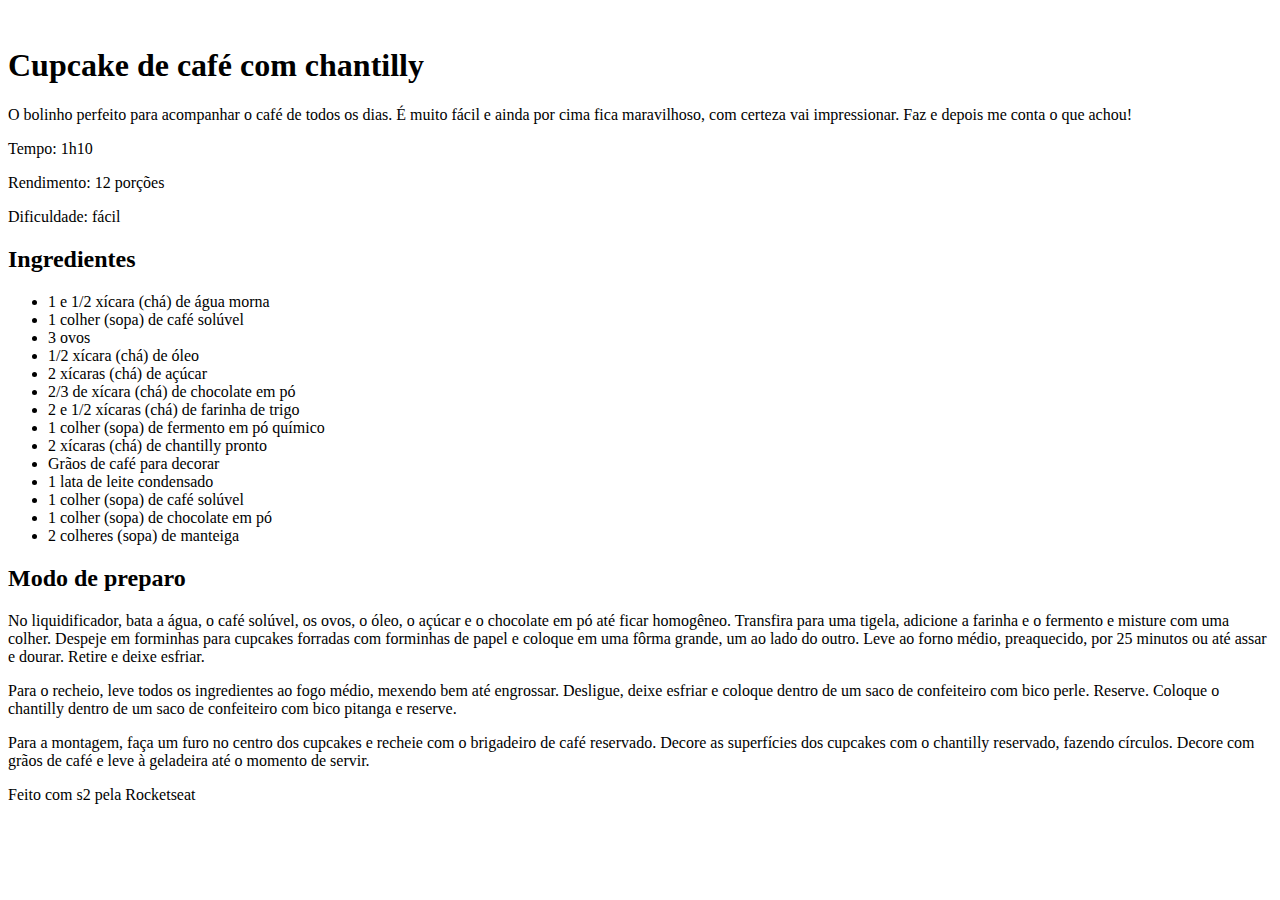
==== index.html @ 8c71a005 "iniciando a estrutura html" ====
<!DOCTYPE html>
<html lang="en">

<head>
    <meta charset="UTF-8">
    <meta name="viewport" content="width=device-width, initial-scale=1.0">
    <title>Document</title>
</head>

<body>
    <div id="page">
        <img src="" alt="">
        <main>
            <section id="about">
                <h1>Cupcake de café com chantilly</h1>
                <p>
                    O bolinho perfeito para acompanhar o café de todos os dias. É muito fácil e ainda por cima fica
                    maravilhoso, com certeza vai impressionar. Faz e depois me conta o que achou!
                </p>
                <p>Tempo: 1h10 </p>
                <p>Rendimento: 12 porções</p>
                <p>Dificuldade: fácil</p>
            </section>
            <section id="ingredients">
                <h2>Ingredientes</h2>
                <ul>
                    <li>1 e 1/2 xícara (chá) de água morna</li>
                    <li>1 colher (sopa) de café solúvel</li>
                    <li>3 ovos</li>
                    <li>1/2 xícara (chá) de óleo</li>
                    <li>2 xícaras (chá) de açúcar</li>
                    <li>2/3 de xícara (chá) de chocolate em pó</li>
                    <li>2 e 1/2 xícaras (chá) de farinha de trigo</li>
                    <li>1 colher (sopa) de fermento em pó químico</li>
                    <li>2 xícaras (chá) de chantilly pronto</li>
                    <li>Grãos de café para decorar</li>
                    <li>1 lata de leite condensado</li>
                    <li>1 colher (sopa) de café solúvel</li>
                    <li>1 colher (sopa) de chocolate em pó</li>
                    <li>2 colheres (sopa) de manteiga</li>
                </ul>
            </section>
            <section id="preparation">
                <h2>Modo de preparo</h2>
                <p>
                    No liquidificador, bata a água, o café solúvel, os ovos, o óleo, o açúcar e o chocolate em pó até
                    ficar homogêneo. Transfira para uma tigela, adicione a farinha e o fermento e misture com uma
                    colher. Despeje em forminhas para cupcakes forradas com forminhas de papel e coloque em uma fôrma
                    grande, um ao lado do outro. Leve ao forno médio, preaquecido, por 25 minutos ou até assar e dourar.
                    Retire e deixe esfriar.
                </p>
                <p>
                    Para o recheio, leve todos os ingredientes ao fogo médio, mexendo bem até engrossar. Desligue, deixe
                    esfriar e coloque dentro de um saco de confeiteiro com bico perle. Reserve. Coloque o chantilly
                    dentro de um saco de confeiteiro com bico pitanga e reserve.
                </p>
                <p>
                    Para a montagem, faça um furo no centro dos cupcakes e recheie com o brigadeiro de café reservado.
                    Decore as superfícies dos cupcakes com o chantilly reservado, fazendo círculos. Decore com grãos de
                    café e leve à geladeira até o momento de servir.
                </p>
            </section>
        </main>
        <footer>
            <p>Feito com <span>s2</span> pela Rocketseat</p>
        </footer>
    </div>
</body>

</html>
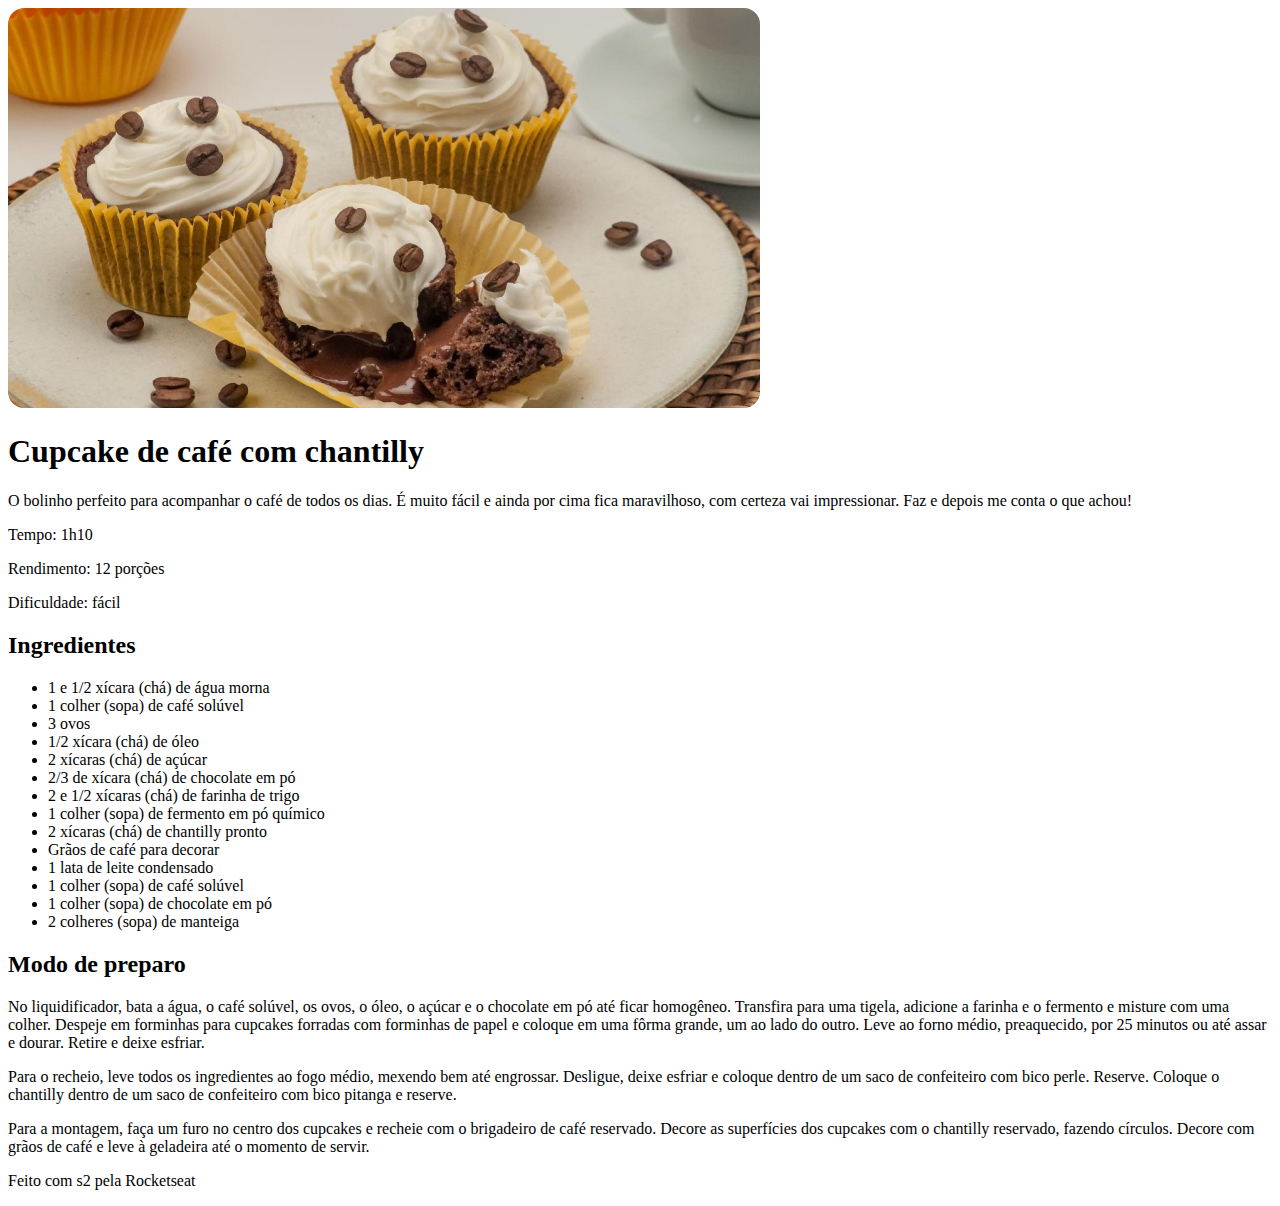
==== commit 40c283b9: "Adicionando imagens e style.css" ====
--- a/index.html
+++ b/index.html
@@ -1,15 +1,15 @@
 <!DOCTYPE html>
 <html lang="en">
-
 <head>
     <meta charset="UTF-8">
     <meta name="viewport" content="width=device-width, initial-scale=1.0">
     <title>Document</title>
+
+    <link rel="stylesheet" href="style.css">
 </head>
-
 <body>
     <div id="page">
-        <img src="" alt="">
+        <img src="assets/main-image.jpg" alt="Imagem de um cupcake com graos de cafe e um chantilly">
         <main>
             <section id="about">
                 <h1>Cupcake de café com chantilly</h1>
@@ -66,5 +66,4 @@
         </footer>
     </div>
 </body>
-
 </html>--- a/style.css
+++ b/style.css
@@ -0,0 +1,4 @@
+img {
+    border-radius: 16px;
+}
+
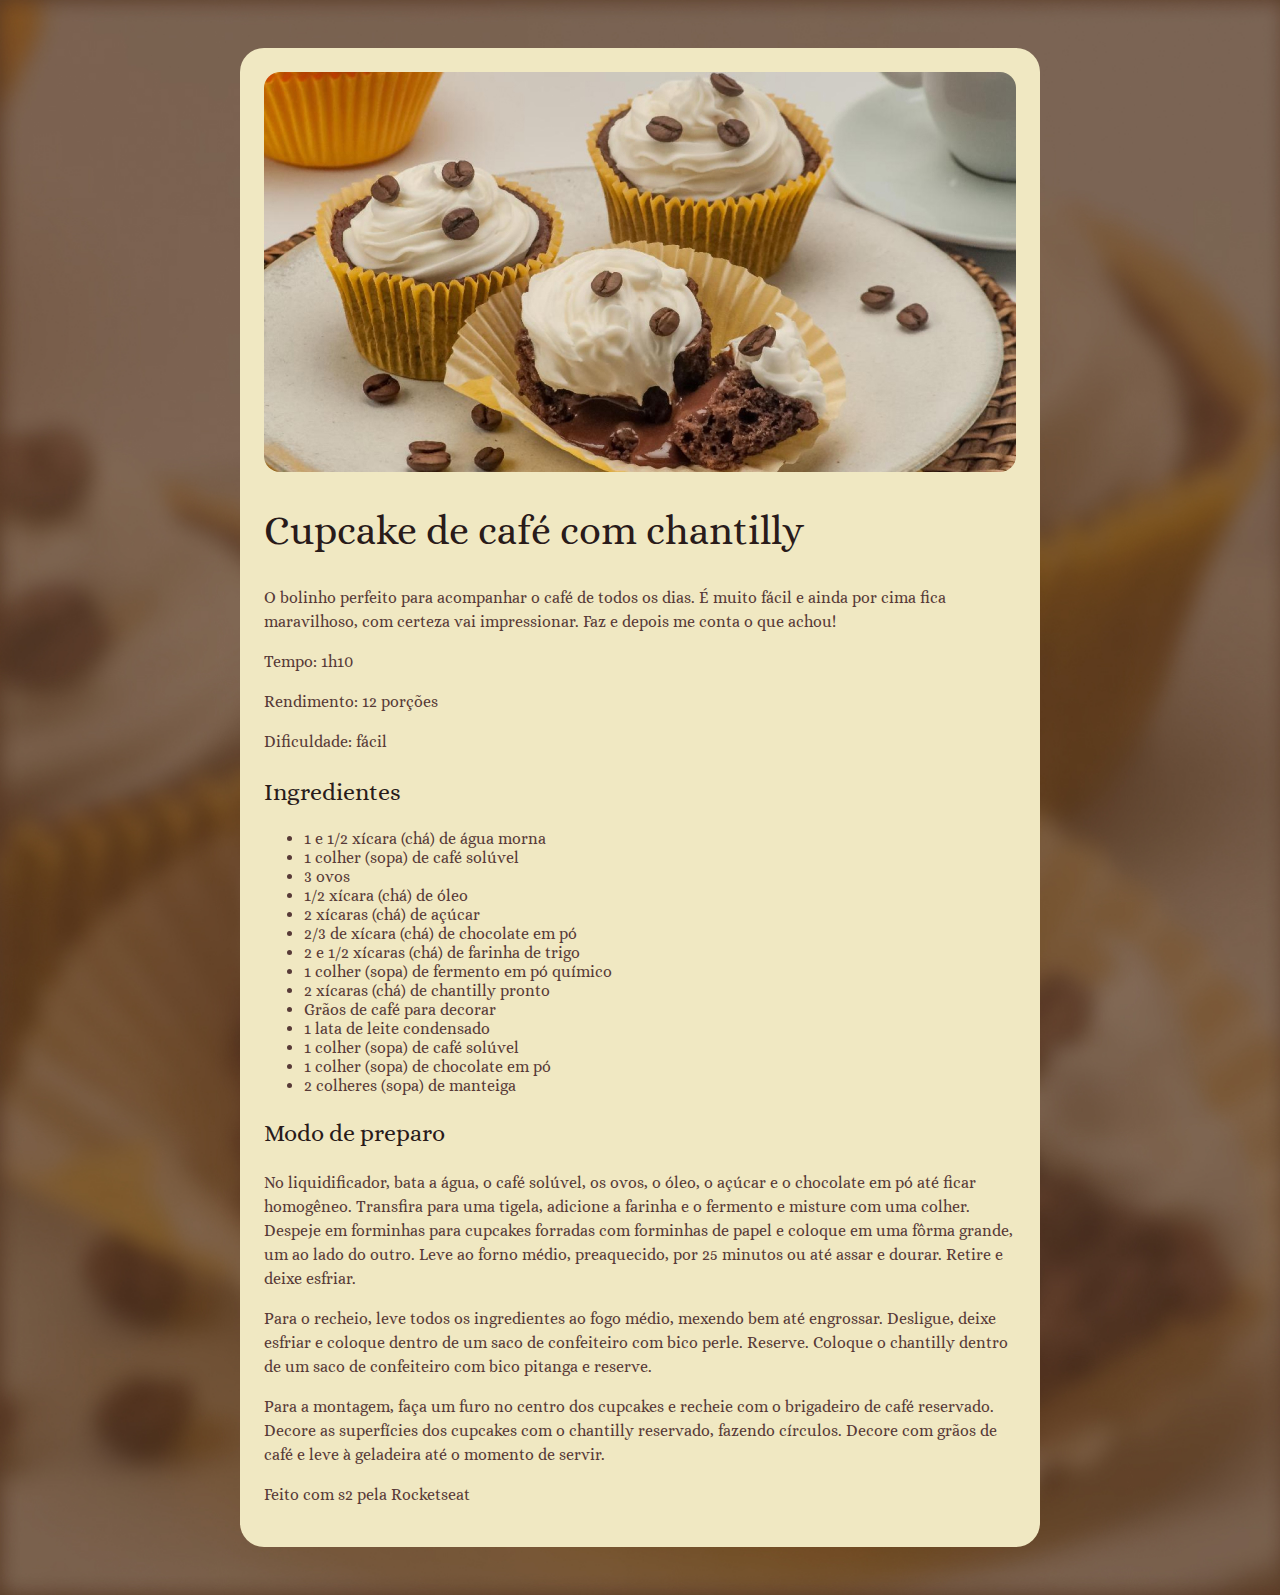
==== commit 55b4f268: "forte" ====
--- a/index.html
+++ b/index.html
@@ -3,6 +3,10 @@
 <head>
     <meta charset="UTF-8">
     <meta name="viewport" content="width=device-width, initial-scale=1.0">
+
+    <link rel="preconnect" href="https://fonts.googleapis.com">
+    <link rel="preconnect" href="https://fonts.gstatic.com" crossorigin>
+    <link href="https://fonts.googleapis.com/css2?family=Alice&family=Roboto:wght@400;700&display=swap" rel="stylesheet">
     <title>Document</title>
 
     <link rel="stylesheet" href="style.css">
--- a/style.css
+++ b/style.css
@@ -1,3 +1,54 @@
+:root {
+    --background-color: #573824;
+    --surface-color: #F0E8C2;
+    
+    --text-color-primary: #291B1A;
+    --text-color-secondary: #573A37;
+    --text-color-on-bg: #F0E8C2;
+}
+
+* {
+    font-family: "Alice", serif;
+}
+
+body {
+    background-image: url("assets/bg.jpg");
+    background-size: cover;
+    width: 800px;
+    margin: 48px auto;
+}
+
+h1 {
+    font-size: 2.5rem;
+    font-weight: normal;
+    line-height: 140%;
+    color: var(--text-color-primary);
+}
+
+h2 {
+    font-size: 1.5rem;
+    font-weight: 400;
+    line-height: 150%;
+    color: var(--text-color-primary);
+}
+
+p {
+    font-size: 1rem;
+    font-weight: 400;
+    line-height: 150%;
+    color: var(--text-color-secondary);
+}
+
+ul {
+    color: var(--text-color-secondary);
+}
+
+#page {
+    background-color: var(--surface-color);
+    padding: 24px;
+    border-radius: 24px;
+}
+
 img {
     border-radius: 16px;
 }
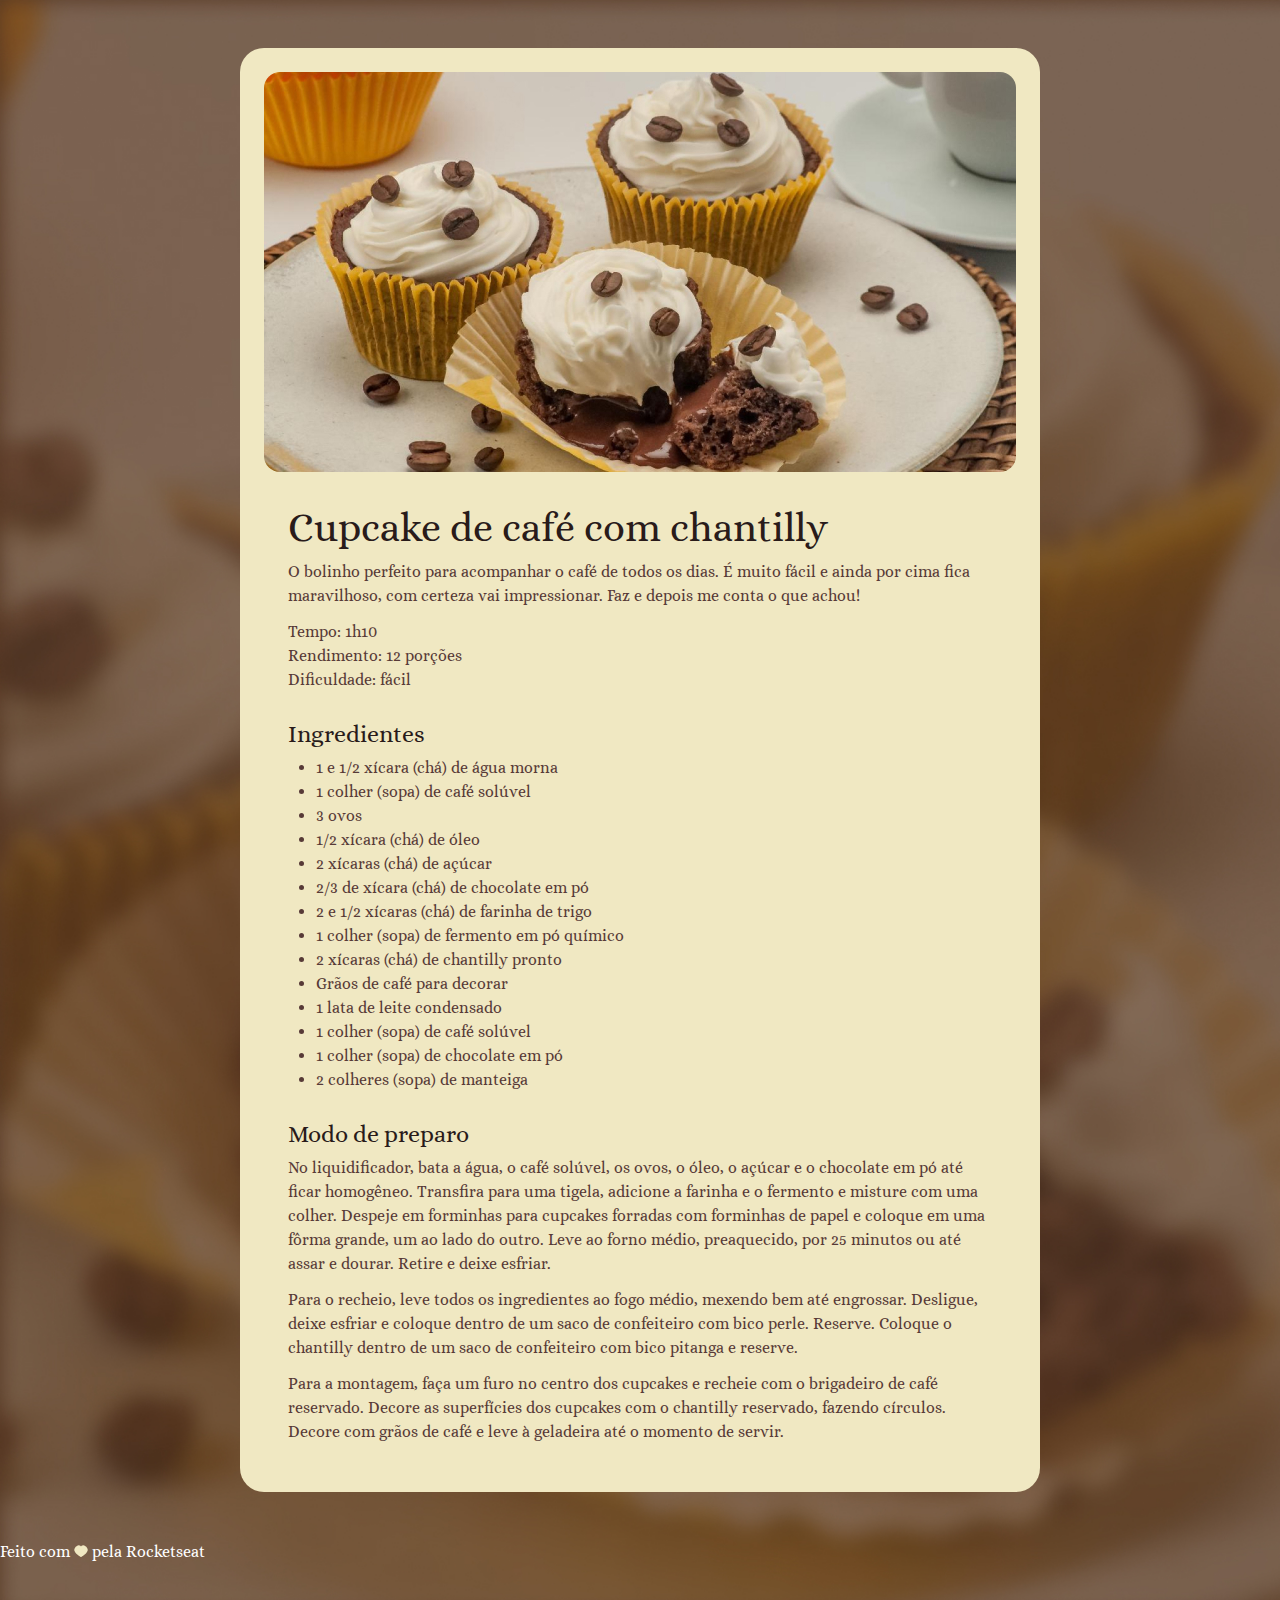
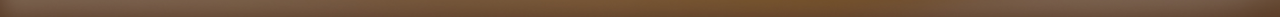
==== commit 95fb2cd4: "#first" ====
--- a/index.html
+++ b/index.html
@@ -1,16 +1,19 @@
 <!DOCTYPE html>
 <html lang="en">
+
 <head>
     <meta charset="UTF-8">
     <meta name="viewport" content="width=device-width, initial-scale=1.0">
 
     <link rel="preconnect" href="https://fonts.googleapis.com">
     <link rel="preconnect" href="https://fonts.gstatic.com" crossorigin>
-    <link href="https://fonts.googleapis.com/css2?family=Alice&family=Roboto:wght@400;700&display=swap" rel="stylesheet">
+    <link href="https://fonts.googleapis.com/css2?family=Alice&family=Roboto:wght@400;700&display=swap"
+        rel="stylesheet">
     <title>Document</title>
 
     <link rel="stylesheet" href="style.css">
 </head>
+
 <body>
     <div id="page">
         <img src="assets/main-image.jpg" alt="Imagem de um cupcake com graos de cafe e um chantilly">
@@ -21,9 +24,11 @@
                     O bolinho perfeito para acompanhar o café de todos os dias. É muito fácil e ainda por cima fica
                     maravilhoso, com certeza vai impressionar. Faz e depois me conta o que achou!
                 </p>
-                <p>Tempo: 1h10 </p>
-                <p>Rendimento: 12 porções</p>
-                <p>Dificuldade: fácil</p>
+                <div class="information">
+                    <p>Tempo: 1h10 </p>
+                    <p>Rendimento: 12 porções</p>
+                    <p>Dificuldade: fácil</p>
+                </div>
             </section>
             <section id="ingredients">
                 <h2>Ingredientes</h2>
@@ -65,9 +70,10 @@
                 </p>
             </section>
         </main>
-        <footer>
-            <p>Feito com <span>s2</span> pela Rocketseat</p>
-        </footer>
     </div>
+    <footer>
+        <p>Feito com <span><img src="assets/heart.svg" alt="coracao"></span> pela Rocketseat</p>
+    </footer>
 </body>
+
 </html>--- a/style.css
+++ b/style.css
@@ -1,55 +1,88 @@
 :root {
+    font-family: "Alice", serif;
+    font-weight: 400;
+
     --background-color: #573824;
     --surface-color: #F0E8C2;
-    
+
     --text-color-primary: #291B1A;
     --text-color-secondary: #573A37;
     --text-color-on-bg: #F0E8C2;
 }
 
 * {
-    font-family: "Alice", serif;
+    margin: 0;
+    padding: 0;
+    box-sizing: border-box;
 }
 
 body {
     background-image: url("assets/bg.jpg");
     background-size: cover;
-    width: 800px;
-    margin: 48px auto;
 }
 
-h1 {
-    font-size: 2.5rem;
-    font-weight: normal;
-    line-height: 140%;
-    color: var(--text-color-primary);
+main {
+    padding: 24px;
 }
 
-h2 {
-    font-size: 1.5rem;
-    font-weight: 400;
-    line-height: 150%;
-    color: var(--text-color-primary);
-}
-
-p {
-    font-size: 1rem;
-    font-weight: 400;
-    line-height: 150%;
-    color: var(--text-color-secondary);
-}
-
-ul {
-    color: var(--text-color-secondary);
-}
-
-#page {
-    background-color: var(--surface-color);
-    padding: 24px;
-    border-radius: 24px;
+section+section {
+    margin-top: 24px;
 }
 
 img {
     border-radius: 16px;
 }
 
+.information {
+    margin-top: 12px;
+}
+
+h1 {
+    font-size: 2.5rem;
+    line-height: 140%;
+}
+
+h2 {
+    font-size: 1.5rem;
+    line-height: 150%;
+}
+
+h1,
+h2 {
+    color: var(--text-color-primary);
+    margin-bottom: 4px;
+    font-weight: 400;
+}
+
+p {
+    font-size: 1rem;
+    font-weight: 400;
+    color: var(--text-color-secondary);
+    line-height: 150%;
+}
+
+ul {
+    color: var(--text-color-secondary);
+    margin-left: 28px;
+    line-height: 150%;
+}
+
+#page {
+    background-color: var(--surface-color);
+    width: 800px;
+    padding: 24px;
+    border-radius: 24px;
+    margin: 48px auto;
+}
+
+#preparation p+p {
+    margin-top: 12px;
+}
+
+footer {
+    margin-bottom: 53px;
+}
+
+footer p {
+    color: #fff;
+}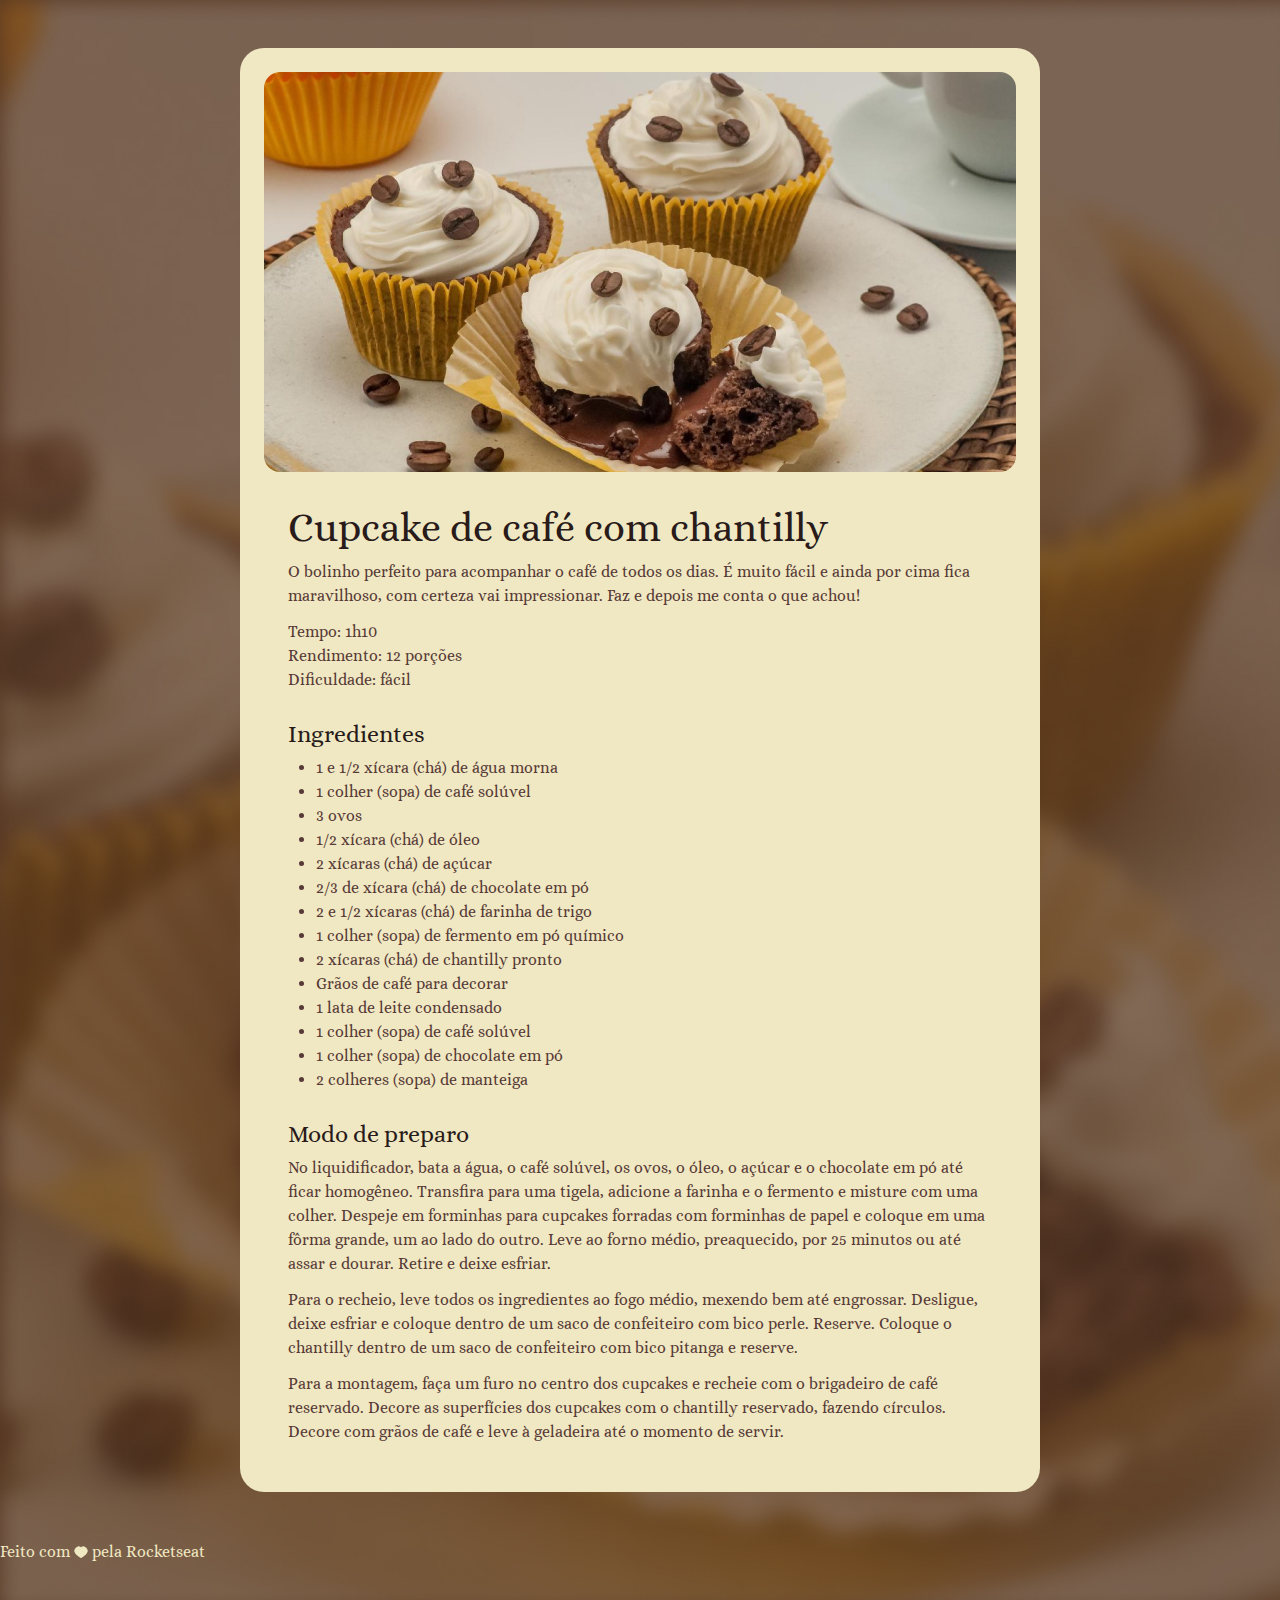
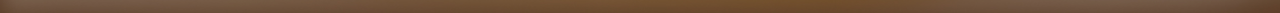
==== commit 6d3d1442: "Add Titlte" ====
--- a/index.html
+++ b/index.html
@@ -9,7 +9,7 @@
     <link rel="preconnect" href="https://fonts.gstatic.com" crossorigin>
     <link href="https://fonts.googleapis.com/css2?family=Alice&family=Roboto:wght@400;700&display=swap"
         rel="stylesheet">
-    <title>Document</title>
+    <title>Página de Receita</title>
 
     <link rel="stylesheet" href="style.css">
 </head>
--- a/style.css
+++ b/style.css
@@ -80,9 +80,13 @@
 }
 
 footer {
-    margin-bottom: 53px;
+    margin-bottom: 48px;
 }
 
 footer p {
-    color: #fff;
+    color: var(--text-color-on-bg);
+}
+
+footer span {
+    vertical-align: middle;
 }